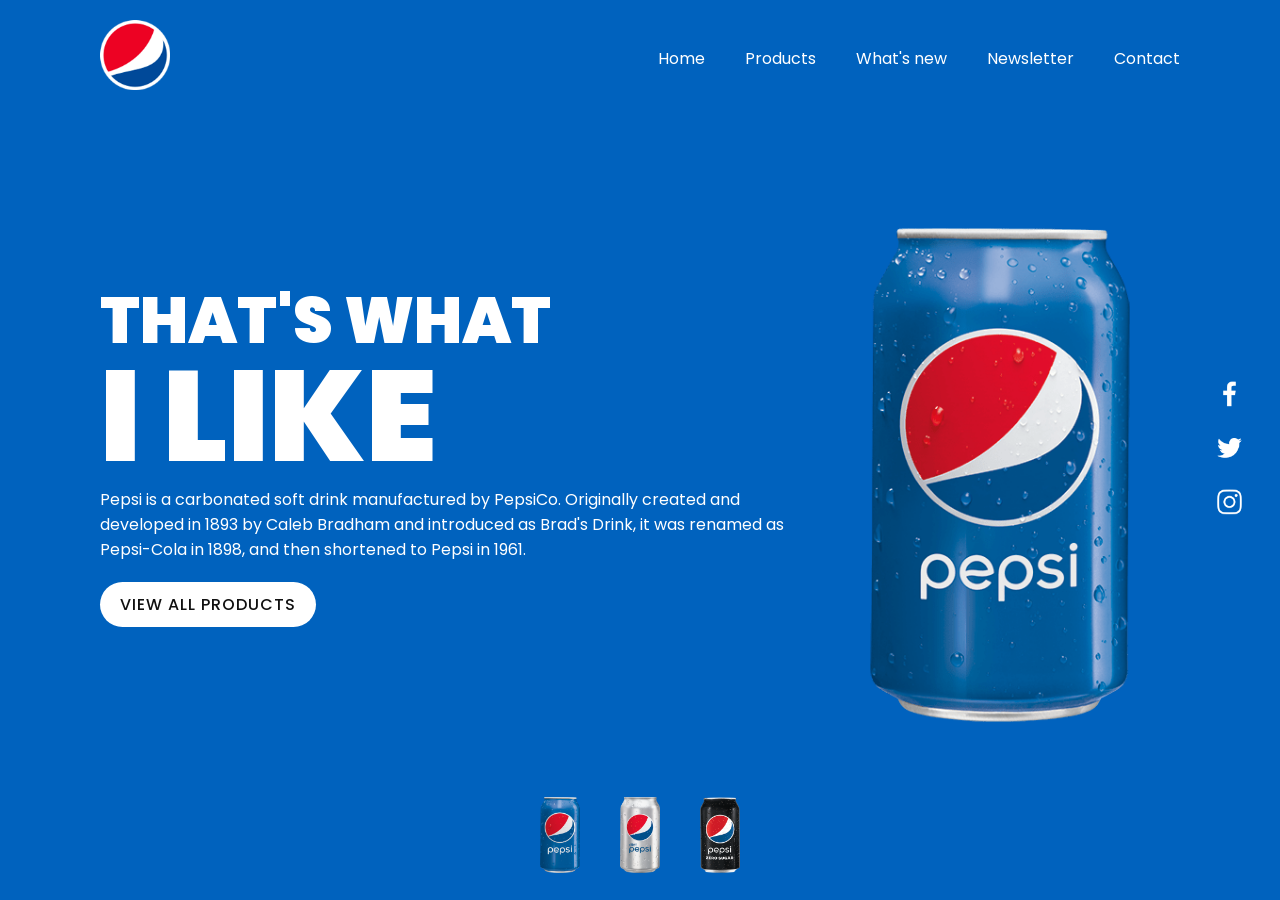
==== index.html @ c09ecf04 "rename index file" ====
<!DOCTYPE html>
<html lang="en">
  <head>
    <meta charset="UTF-8" />
    <meta name="viewport" content="width=device-width, initial-scale=1.0" />
    <title>Pepsi website Landing page</title>
    <link rel="icon" type="image" href="images/logo.png" />
    <!-- adding css styles  -->
    <link rel="stylesheet" href="css/styles.css" />
  </head>
  <body>
    <section class="sec">
      <header>
        <a href="#"><img src="images/logo.png" class="logo" /></a>
        <ul>
          <li><a href="#">Home</a></li>
          <li><a href="#">Products</a></li>
          <li><a href="#">What's new</a></li>
          <li><a href="#">Newsletter</a></li>
          <li><a href="#">Contact</a></li>
        </ul>
      </header>

      <div class="content">
        <div class="textBox">
          <h2>That's What<br /><span>I like</span></h2>
          <p>
            Pepsi is a carbonated soft drink manufactured by PepsiCo. Originally
            created and developed in 1893 by Caleb Bradham and introduced as
            Brad's Drink, it was renamed as Pepsi-Cola in 1898, and then
            shortened to Pepsi in 1961.
          </p>
          <a href="#">View All Products</a>
        </div>

        <div class="imgBox">
          <img src="images/pepsi001.png" class="pepsi" />
        </div>
      </div>

      <ul class="thumb">
        <li>
          <img
            src="images/pepsi001.png"
            onclick="imgSlider('images/pepsi001.png');changeBackgroundColor('#0062be')"
          />
        </li>
        <li>
          <img
            src="images/pepsi002.png"
            onclick="imgSlider('images/pepsi002.png');changeBackgroundColor('#e60c2c')"
          />
        </li>
        <li>
          <img
            src="images/pepsi003.png"
            onclick="imgSlider('images/pepsi003.png');changeBackgroundColor('#1e1e1e')"
          />
        </li>
      </ul>

      <ul class="social-link">
        <li>
          <a href="#"><img src="images/facebook.png" /></a>
        </li>
        <li>
          <a href="#"><img src="images/twitter.png" /></a>
        </li>
        <li>
          <a href="#"><img src="images/instagram.png" /></a>
        </li>
      </ul>
    </section>
  </body>
  <!-- Javascript  -->
  <script src="js/script.js"></script>
</html>
---- css/styles.css ----
@import url("https://fonts.googleapis.com/css?family=Poppins:200,300,400,500,600,700,800,900&display=swap");

* {
  box-sizing: border-box;
  font-family: "Poppins", sans-serif;
  padding: 0;
  margin: 0;
}
/* Header section style  */
section {
  position: relative;
  width: 100%;
  min-height: 100vh;
  padding: 100px;
  display: flex;
  justify-content: space-between;
  align-items: center;
  background: #0062be;
  transition: 0.5s;
}

header {
  position: absolute;
  top: 0;
  left: 0;
  width: 100%;
  padding: 20px 100px;
  display: flex;
  justify-content: space-between;
  align-items: center;
}

header ul {
  position: relative;
  display: flex;
}

header ul li {
  list-style: none;
}

header ul li a {
  display: inline-block;
  color: #fff;
  font-weight: 400;
  margin-left: 40px;
  text-decoration: none;
}
/* Hero Section Style  */
.content {
  position: relative;
  width: 100%;
  display: flex;
  justify-content: space-between;
  align-items: center;
}

.content .textBox {
  position: relative;
  max-width: 700px;
}

.content .textBox h2 {
  color: #fff;
  font-size: 4em;
  line-height: 1.5em;
  font-weight: 900;
  text-transform: uppercase;
}

.content .textBox h2 span {
  font-size: 2em;
}

.content .textBox p {
  color: #fff;
}

.content .textBox a {
  display: inline-block;
  margin-top: 20px;
  padding: 10px 20px;
  background: #fff;
  color: #111;
  border-radius: 40px;
  font-weight: 500;
  letter-spacing: 1px;
  text-decoration: none;
  text-transform: uppercase;
}

.content .imgBox {
  width: 600px;
  display: flex;
  padding-right: 50px;
  margin-top: 50px;
  justify-content: flex-end;
}

.content .imgBox img {
  max-width: 260px;
}

.thumb {
  position: absolute;
  left: 50%;
  bottom: 20px;
  transform: translateX(-50%);
  display: flex;
}

.thumb li {
  list-style: none;
  display: inline-block;
  margin: 0 20px;
  cursor: pointer;
  transition: 0.5s;
}

.thumb li:hover {
  transform: translateY(-15px);
}

.thumb li img {
  max-width: 40px;
}

/* Social ink style  */
.social-link {
  position: absolute;
  top: 50%;
  right: 30px;
  transform: translateY(-50%);
  display: flex;
  justify-content: center;
  align-items: center;
  flex-direction: column;
}

.social-link li {
  list-style: none;
}

.social-link li a {
  display: inline-block;
  filter: invert(1);
  margin: 5px 0;
  transform: scale(0.6);
}
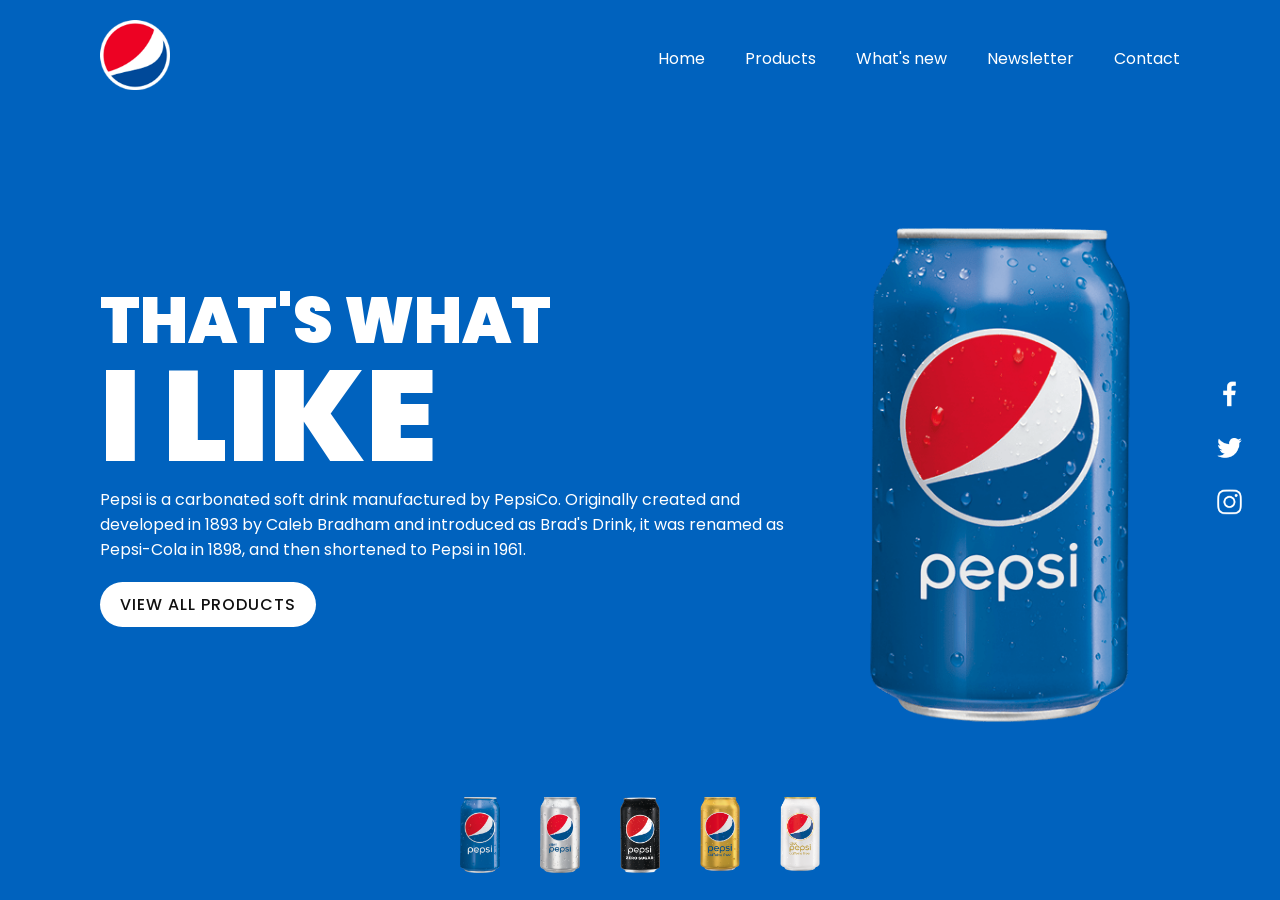
==== commit 05e61200: "add product" ====
--- a/index.html
+++ b/index.html
@@ -13,7 +13,7 @@
       <header>
         <a href="#"><img src="images/logo.png" class="logo" /></a>
         <ul>
-          <li><a href="#">Home</a></li>
+          <li><a href="#" class="hov-active">Home</a></li>
           <li><a href="#">Products</a></li>
           <li><a href="#">What's new</a></li>
           <li><a href="#">Newsletter</a></li>
@@ -57,6 +57,18 @@
             onclick="imgSlider('images/pepsi003.png');changeBackgroundColor('#1e1e1e')"
           />
         </li>
+        <li>
+          <img
+            src="images/pepsi004.png"
+            onclick="imgSlider('images/pepsi004.png');changeBackgroundColor('#b38600')"
+          />
+        </li>
+        <li>
+          <img
+            src="images/pepsi005.png"
+            onclick="imgSlider('images/pepsi005.png');changeBackgroundColor('#bfbfbf')"
+          />
+        </li>
       </ul>
 
       <ul class="social-link">
--- a/css/styles.css
+++ b/css/styles.css
@@ -46,6 +46,11 @@
   margin-left: 40px;
   text-decoration: none;
 }
+
+header ul li a:hover {
+  border-bottom: 1.5px solid #fff;
+}
+
 /* Hero Section Style  */
 .content {
   position: relative;
@@ -87,6 +92,10 @@
   letter-spacing: 1px;
   text-decoration: none;
   text-transform: uppercase;
+}
+
+.content .textBox a:hover {
+  transform: scale(1.01);
 }
 
 .content .imgBox {
@@ -147,3 +156,7 @@
   margin: 5px 0;
   transform: scale(0.6);
 }
+
+.social-link li a:hover {
+  transform: scale(0.7);
+}
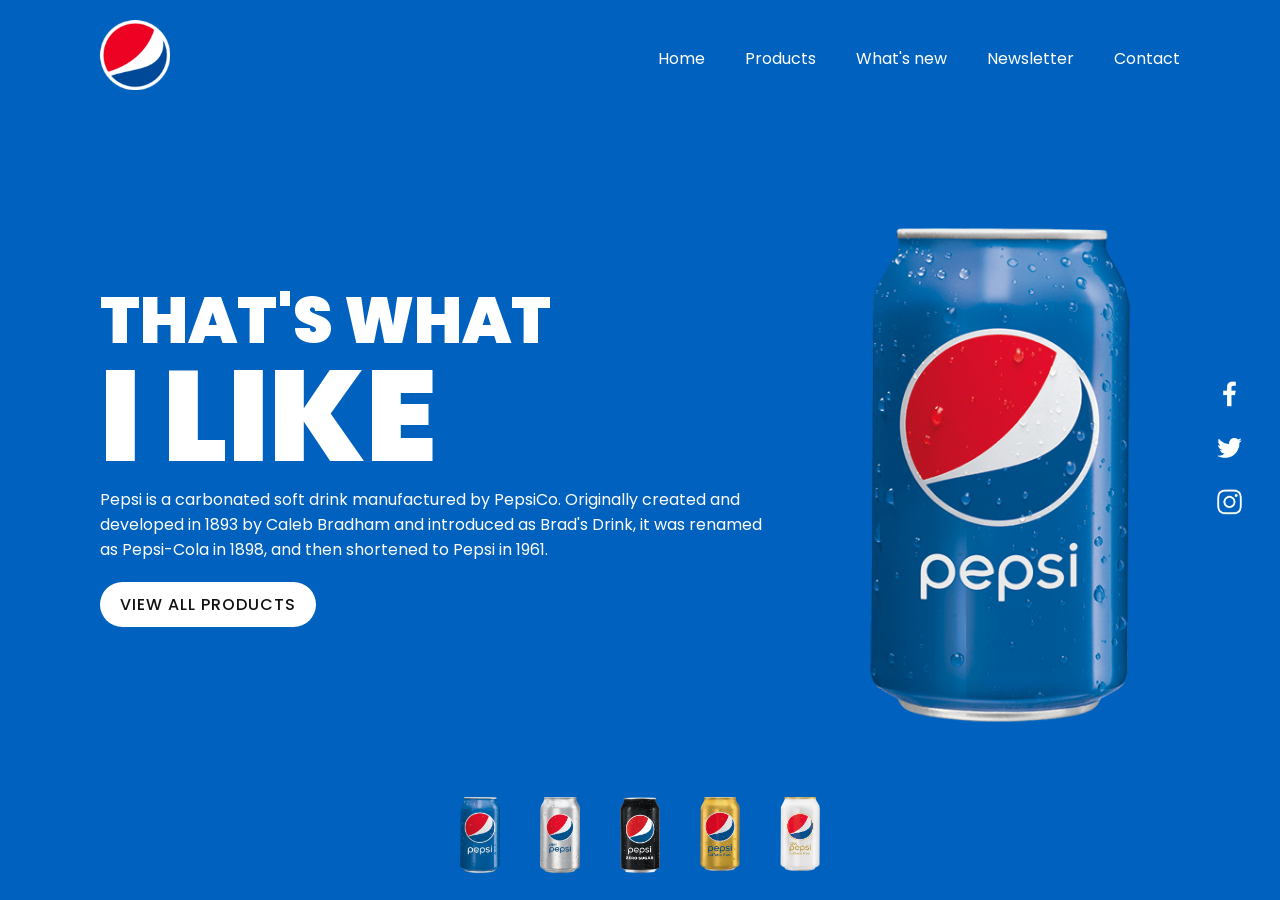
==== commit 647c1b8b: "Reponsive commit" ====
--- a/index.html
+++ b/index.html
@@ -12,8 +12,9 @@
     <section class="sec">
       <header>
         <a href="#"><img src="images/logo.png" class="logo" /></a>
-        <ul>
-          <li><a href="#" class="hov-active">Home</a></li>
+        <div class="toggle" onclick="toggleMenu();"></div>
+        <ul class="navigation">
+          <li><a href="#">Home</a></li>
           <li><a href="#">Products</a></li>
           <li><a href="#">What's new</a></li>
           <li><a href="#">Newsletter</a></li>
--- a/css/styles.css
+++ b/css/styles.css
@@ -30,6 +30,10 @@
   align-items: center;
 }
 
+header .logo {
+  position: relative;
+  max-width: 80px;
+}
 header ul {
   position: relative;
   display: flex;
@@ -79,6 +83,7 @@
 
 .content .textBox p {
   color: #fff;
+  margin-right: 30px;
 }
 
 .content .textBox a {
@@ -160,3 +165,128 @@
 .social-link li a:hover {
   transform: scale(0.7);
 }
+
+@media (max-width: 1075px) {
+  section {
+    padding-bottom: 140px;
+  }
+}
+
+@media (max-width: 993px) {
+  section {
+    padding: 40px;
+    padding-bottom: 140px;
+  }
+
+  header {
+    padding: 20px 40px;
+  }
+
+  header .logo {
+    max-width: 60px;
+  }
+
+  header ul {
+    position: fixed;
+    top: 0;
+    left: 0;
+    width: 100%;
+    height: 100%;
+    background: #fff;
+    z-index: 1;
+    flex-direction: column;
+    align-items: center;
+    justify-content: center;
+    transform: 0.2s;
+    visibility: hidden;
+    opacity: 0;
+  }
+
+  header ul.active {
+    visibility: visible;
+    opacity: 1;
+  }
+
+  header ul li a {
+    display: inline-block;
+    color: #111;
+    font-weight: 400;
+    margin-left: 0;
+    text-decoration: none;
+    font-size: 1.5em;
+    margin: 10px 0;
+  }
+
+  header ul li a:hover {
+    border-bottom: 1px solid #111;
+  }
+
+  .toggle {
+    position: relative;
+    width: 40px;
+    height: 40px;
+    cursor: pointer;
+    background: url(../images/menu.png);
+    background-size: 30px;
+    background-position: center;
+    background-repeat: no-repeat;
+    z-index: 2;
+  }
+
+  .toggle.active {
+    background: url(../images/close.png);
+    background-size: 25px;
+    background-position: center;
+    background-repeat: no-repeat;
+    z-index: 2;
+    filter: invert(1);
+  }
+
+  .content {
+    flex-direction: column;
+    margin-top: 80px;
+  }
+
+  .content .textBox {
+    position: relative;
+    max-width: 100%;
+    padding-right: 20px;
+  }
+
+  .content .textBox h2 {
+    font-size: 3em;
+  }
+
+  .content .textBox a {
+    font-size: 14px;
+    padding: 8px 15px;
+  }
+
+  .content .imgBox {
+    width: 100%;
+    display: flex;
+    padding-right: 0;
+    margin-top: 50px;
+    justify-content: center;
+  }
+
+  .content .imgBox img {
+    max-width: 150px;
+  }
+
+  .thumb li img {
+    max-width: 25px;
+  }
+
+  .social-link {
+    position: absolute;
+    top: 50%;
+    right: 0;
+    width: 50px;
+    background: rgba(0, 0, 0, 0.2);
+    transform: translateY(-50%);
+    display: flex;
+    justify-content: center;
+    align-items: center;
+    }
+}
